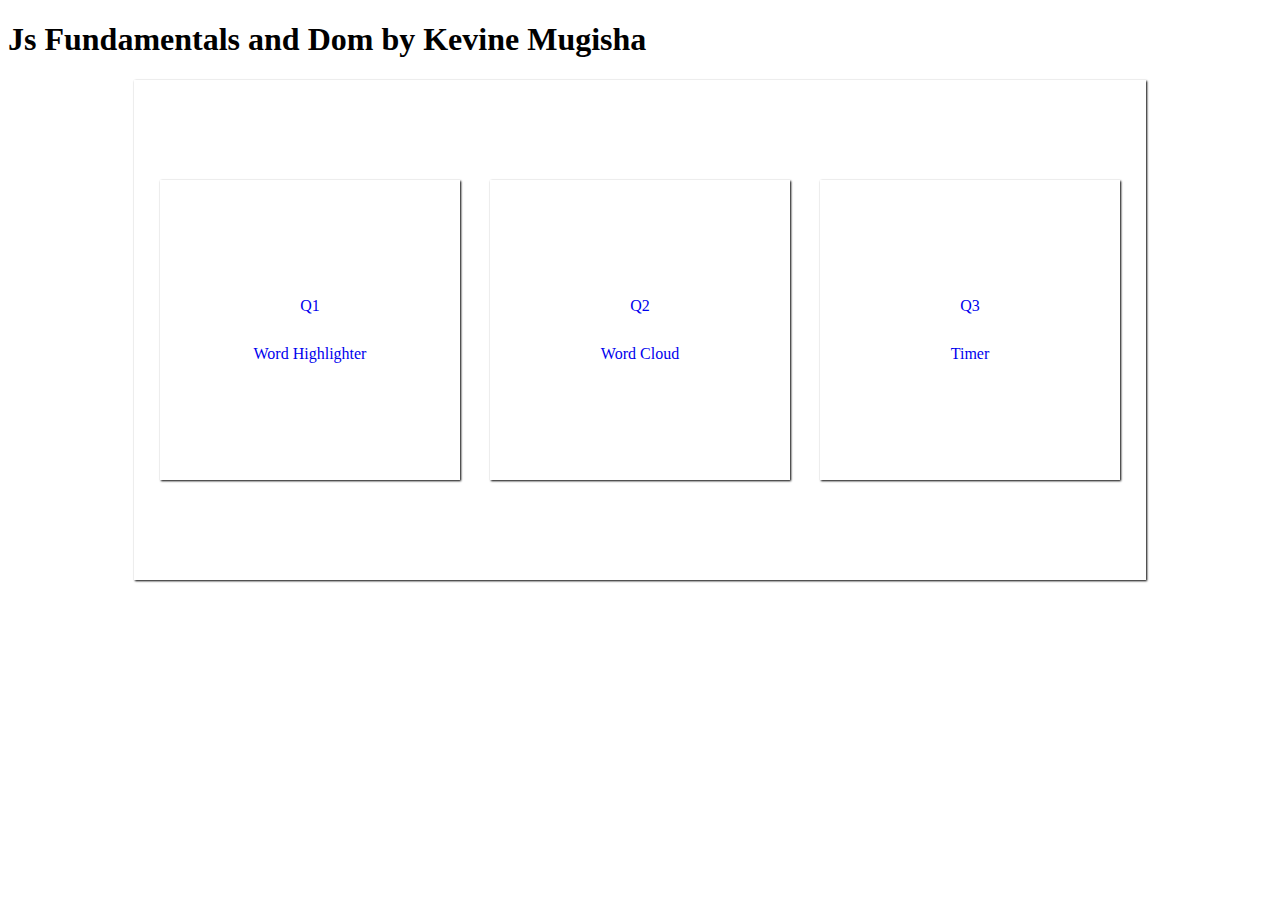
==== index.html @ aab78928 "deploying" ====
<!DOCTYPE html>
<html lang="en">
<head>
    <meta charset="UTF-8">
    <meta name="viewport" content="width=device-width, initial-scale=1.0">
    <title>Document</title>
    <link rel="stylesheet" href="back.css">
</head>
<body>
    <h1>Js Fundamentals and Dom by Kevine Mugisha</h1>
    <div class="container">

<a href="./Exercise 1 - Word Highlighter/highlighter.html">
    <div class="card">
        <div>Q1</div>
        <div>Word Highlighter</div>
    </div>
    
</a>

<a href="./Exercise 2 - Word Cloud/cloud.html">
    <div class="card">
        <div>Q2</div>
        <div>Word Cloud</div>
    </div>
    
</a>
<a href="./Exercise 3 - Timer/timer.html">
    <div class="card">
        <div>Q3</div>
        <div>Timer</div>
    </div>
    
</a>

    </div>
</body>
</html>
---- back.css ----
.container{
    width: 80%;
    gap: 30px;
    height: 500px;
    margin: auto;
    box-shadow: 1px 1px 2px black;
    display: flex;
    justify-content: center;
    align-items: center;
}
a{
    text-decoration: none;
}
.card{
    display: flex;
    height: 300px;
    width: 300px;
    justify-content: center;
    align-items: center;
    flex-direction: column;
    gap: 30px;
    box-shadow: 1px 1px 2px black;


}
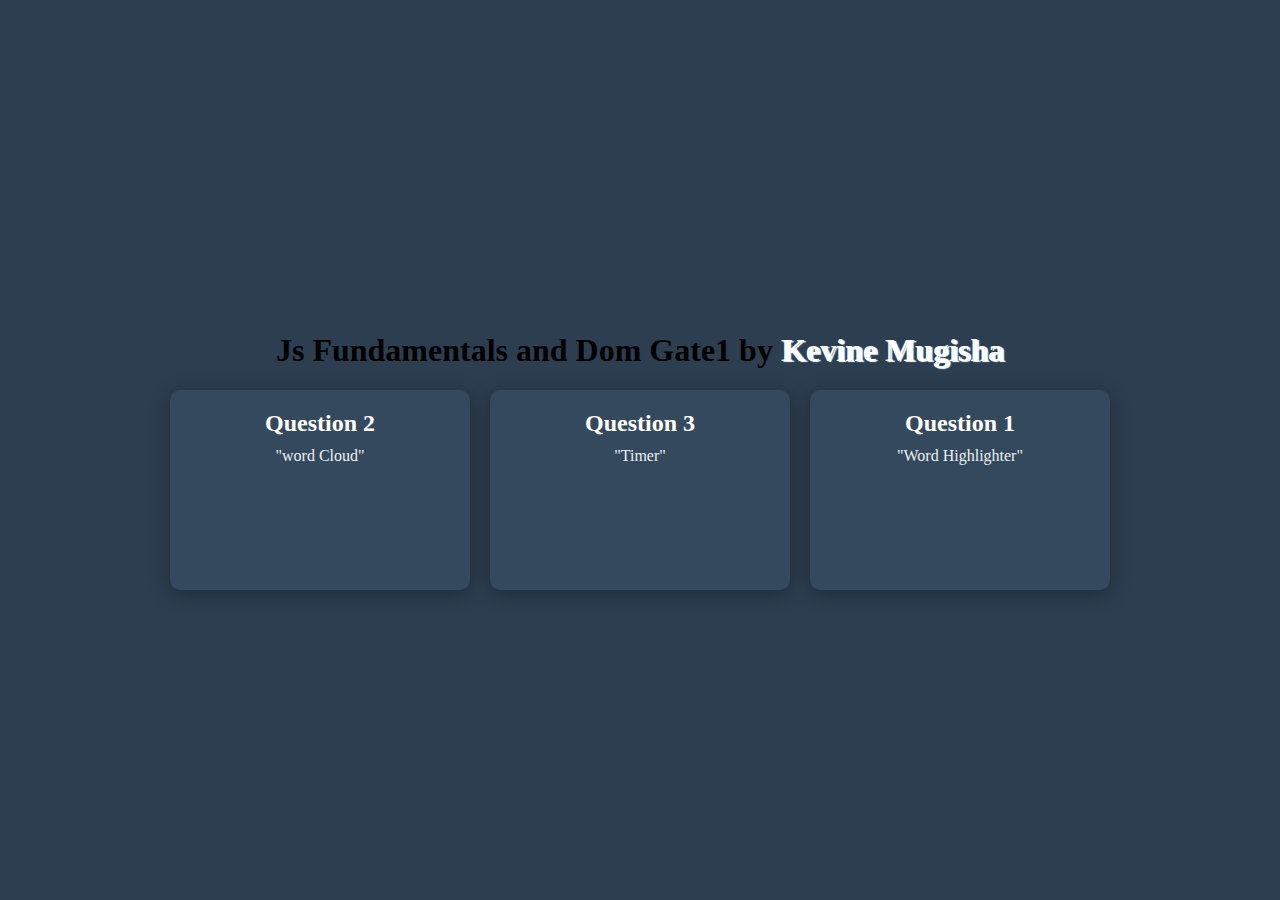
==== commit 4da64200: "new changes" ====
--- a/index.html
+++ b/index.html
@@ -7,31 +7,38 @@
     <link rel="stylesheet" href="back.css">
 </head>
 <body>
-    <h1>Js Fundamentals and Dom by Kevine Mugisha</h1>
+    <h1>Js Fundamentals and Dom Gate1 by <span class="name">Kevine Mugisha</span></h1>
     <div class="container">
 
-<a href="./Exercise 1 - Word Highlighter/highlighter.html">
-    <div class="card">
-        <div>Q1</div>
-        <div>Word Highlighter</div>
-    </div>
-    
-</a>
 
 <a href="./Exercise 2 - Word Cloud/cloud.html">
     <div class="card">
-        <div>Q2</div>
-        <div>Word Cloud</div>
-    </div>
+        <div class="card-content">
+            <h1 class="title">Question 2</h1>
+            <p class="message">"word Cloud"</p>
+          </div>
+          </div>
     
 </a>
 <a href="./Exercise 3 - Timer/timer.html">
     <div class="card">
-        <div>Q3</div>
-        <div>Timer</div>
-    </div>
+        <div class="card-content">
+            <h1 class="title">Question 3</h1>
+            <p class="message">"Timer"</p>
+          </div>
+          </div>
     
 </a>
+<a href="./Exercise 1 - Word Highlighter/highlighter.html">
+    <div class="card">
+        <div class="card-content">
+            <h1 class="title">Question 1</h1>
+            <p class="message">"Word Highlighter"</p>
+          </div>
+          </div>
+    
+</a>
+
 
     </div>
 </body>
--- a/back.css
+++ b/back.css
@@ -1,25 +1,46 @@
-.container{
-    width: 80%;
-    gap: 30px;
-    height: 500px;
-    margin: auto;
-    box-shadow: 1px 1px 2px black;
+body {
+    margin: 0;
     display: flex;
+    flex-direction: column;
     justify-content: center;
     align-items: center;
-}
-a{
+    min-height: 100vh;
+    background-color: #2c3e50;
+  }
+  
+  .card {
+    width: 300px;
+    height: 200px;
+    background-color: #34495e;
+    border-radius: 10px;
+    box-shadow: 0 4px 20px rgba(0, 0, 0, 0.3); /* Shadow effect */
+    overflow: hidden;
+  }
+  
+  .card-content {
+    padding: 20px;
+    text-align: center;
+  }
+  
+  .title {
+    font-size: 24px;
+    color: #fff;
+    margin: 0;
+  }
+  
+  .message {
+    font-size: 16px;
+    color: #ecf0f1;
+    margin-top: 10px;
+  }
+  .container{
+    display: flex;
+    gap: 20px;
+  }
+  a{
     text-decoration: none;
-}
-.card{
-    display: flex;
-    height: 300px;
-    width: 300px;
-    justify-content: center;
-    align-items: center;
-    flex-direction: column;
-    gap: 30px;
-    box-shadow: 1px 1px 2px black;
-
-
-}+  }
+  .name{
+    color: white;
+    text-shadow: 2px 1px 1px white;
+  }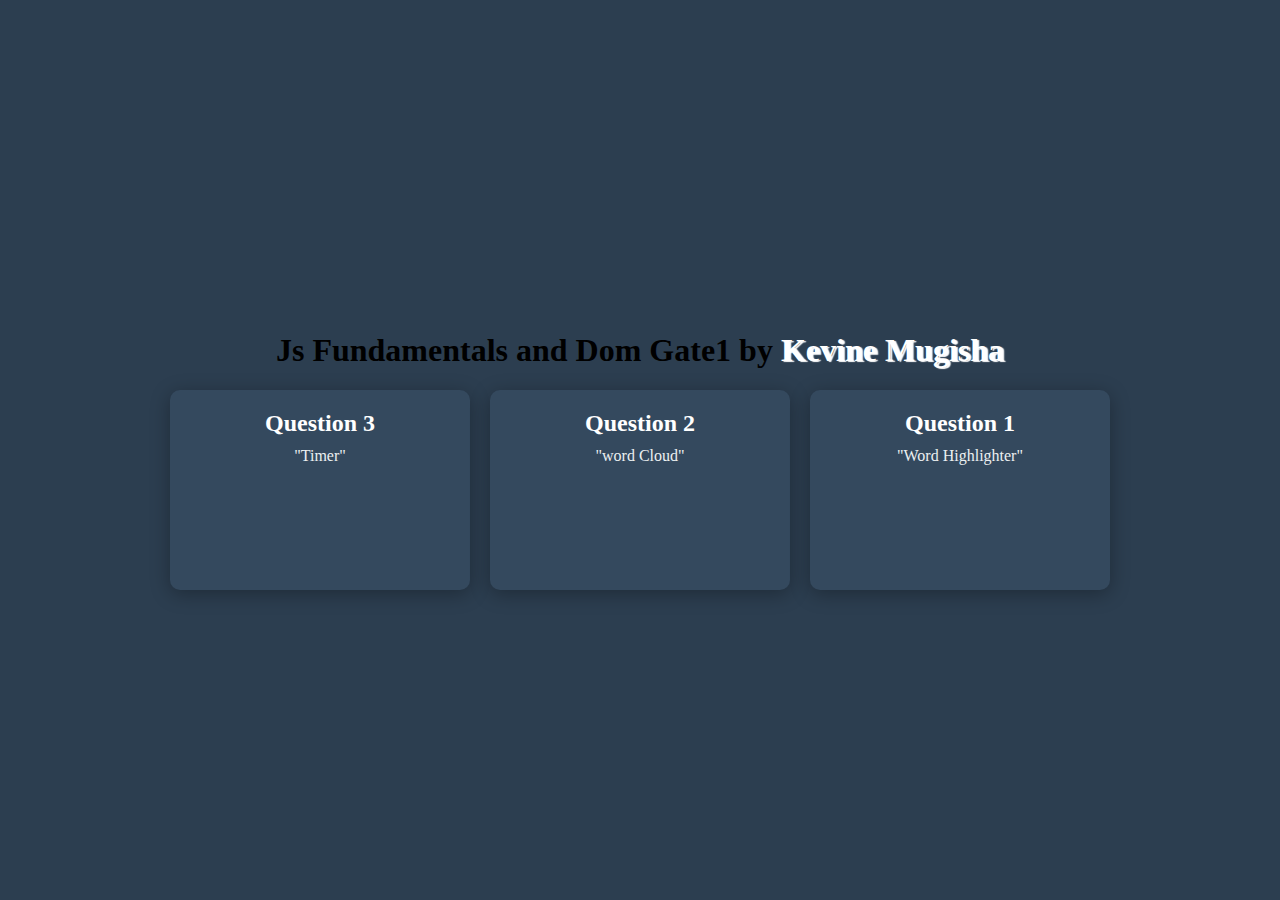
==== commit 2ae4e48a: "new changes" ====
--- a/index.html
+++ b/index.html
@@ -11,20 +11,23 @@
     <div class="container">
 
 
+
+        <a href="./Exercise 3 - Timer/timer.html">
+            <div class="card">
+                <div class="card-content">
+                    <h1 class="title">Question 3</h1>
+                    <p class="message">"Timer"</p>
+                  </div>
+                  </div>
+            
+        </a>
+        
+
 <a href="./Exercise 2 - Word Cloud/cloud.html">
     <div class="card">
         <div class="card-content">
             <h1 class="title">Question 2</h1>
             <p class="message">"word Cloud"</p>
-          </div>
-          </div>
-    
-</a>
-<a href="./Exercise 3 - Timer/timer.html">
-    <div class="card">
-        <div class="card-content">
-            <h1 class="title">Question 3</h1>
-            <p class="message">"Timer"</p>
           </div>
           </div>
     
